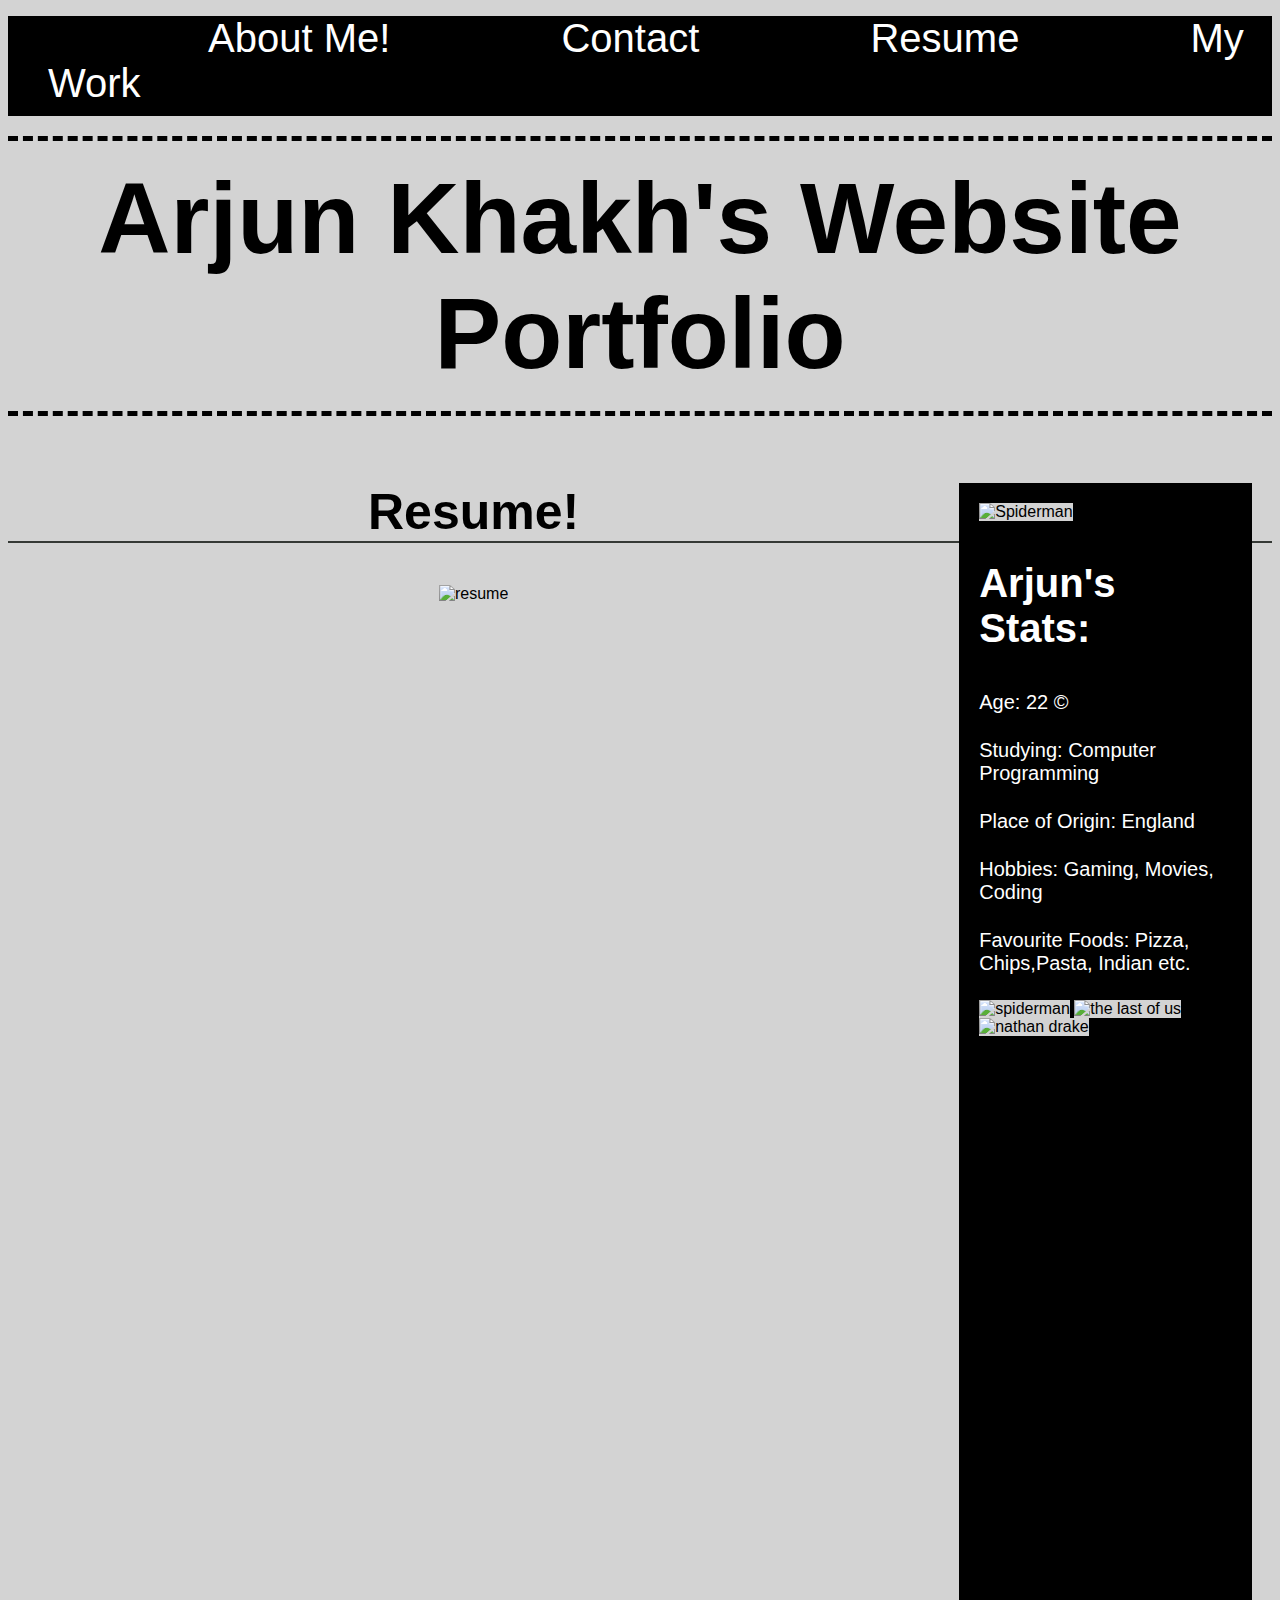
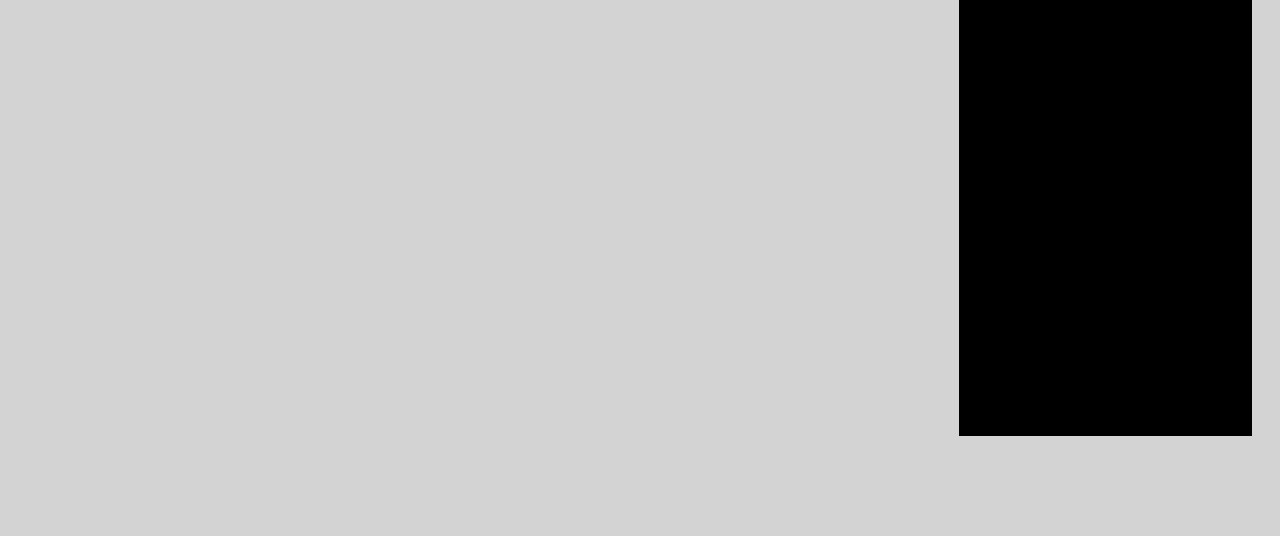
==== resume.html @ 49e456f1 "Putting In my HTML and CSS files with my layout including the nav bar, sidebar with avatar and detai" ====
<!DOCTYPE html>
<html lang="en">
<head>
    <meta charset="UTF-8">
    <meta http-equiv="X-UA-Compatible" content="IE=edge">
    <meta name="viewport" content="width=device-width, initial-scale=1.0">
    <title>Arjun Khakh's Portfolio</title>
    <link rel="stylesheet" href="./assets/style.css">
    <script src="./assets/javascript.js"></script>
</head>
<body>
    <nav>
        <ul>
            <li> <a href="./Arjun's Portfolio.html#about-me">About Me!</a> </li>
            <li> <a href="./Arjun's Portfolio.html#contact">Contact</a> </li>
            <li> <a href="./resume.html">Resume</a> </li>
            <li> <a href="./Arjun's Portfolio.html#work">My Work</a> </li>
        </ul>
    </nav>
    <h1>Arjun Khakh's Website Portfolio</h1>

    <section class="sidebars">
        <img src="https://avatarfiles.alphacoders.com/149/149117.jpg" alt="Spiderman" width="100%" height="100%">
        <h3>Arjun's Stats:</h3>
            <ol>
                <li>Age: 22 ©</li>
                <li>Studying: Computer Programming</li>
                <li>Place of Origin: England</li>
                <li>Hobbies: Gaming, Movies, Coding</li>
                <li>Favourite Foods: Pizza, Chips,Pasta, Indian etc.</li>
            </ol>
            <img src="https://64.media.tumblr.com/68374fed0e6571c2f07d5bae7919749c/377a7bb449879b37-37/s540x810/2e1bd8d0a1f186f5f63d45e0d690bd9c45fb57d7.gifv" alt="spiderman" width="100%" height="100%">
        <img src="https://64.media.tumblr.com/c1b081b5a29f13c5f06ed4c45a709bf9/27d160bae46655ea-c4/s540x810/3b67afaca8d2fc0c9690139285cccf8df951d6c7.gifv" alt="the last of us" width="100%" height="100%">
        <img src="https://64.media.tumblr.com/9fb7736469493a048648de245668efe8/892d423e9dfa5f2d-4a/s540x810/fc55b6ae10fddc4e6222fc55df3a10d5bfa9f44c.gifv" alt="nathan drake" width="100%" height="100%">
    </section>

    <h2>Resume!</h2>

    <center>
    <img src="https://resumegenius.com/wp-content/uploads/2019/07/Computer-Science-Resume-Example-Template.png" alt="resume">
    </center>
    </body>
---- assets/style.css ----
:root {
    --h1: black;
    --h2: #353935;
}

* {
    background-color: lightgrey;
    font-family: 'Franklin Gothic Medium', 'Arial Narrow', Arial, sans-serif;
}

nav ul {
    list-style: none;
    background-color: black;
    color: white;
    padding-bottom: 10px;
}

nav ul li {
    text-align: center;
    display: inline;
    font-size: 40px;
    margin-left: 160px;
    background-color: black;
}

nav ul a {
    color: white;
    background-color: black;
    list-style: none;
    text-decoration: none;
}

/* nav ul li:hover {
    color: red;
    border-bottom: solid 2px red;
} */

nav ul a:hover {
    color: red;
    border-bottom: solid 2px red;
}

h1 {
    font-size: 100px;
    text-align: center;
    border-bottom: dashed 5px var(--h1);
    padding-bottom: 20px;
    border-top: dashed 5px var(--h1);
    padding-top: 20px;
    margin-top: 20px;
}

h2 {
    font-size: 50px;
    text-align: center;
    border-bottom: solid 2px var(--h2);
}

body p {
    text-align: center;
}

#emailAddress {
    align-items: center;
}

#email {
   text-align: center;
}

.sidebars {
    margin-right: 20px;
    padding: 20px;
    clear: both;
    float: right;
    width: 20%;
    height: 100%;
    font-family: 'Gill Sans', 'Gill Sans MT', Calibri, 'Trebuchet MS', sans-serif;
    background-color: black;
    margin-bottom: 100px;
    padding-bottom: 1000px;
    margin-left: 20px;
}

.sidebars img {
    flex-wrap: wrap;
}

.sidebars p {
    display: flex;
    background-color: black;
    color: white;
}

.sidebars ol {
    background-color: black;
    color: white;
    list-style: none;
}

.sidebars ol li {
    background-color: black;
    color: white;
    margin-left: -40px;
    font-size: 20px;
    margin-bottom: 25px;
}

.sidebars h3 {
    display: flex;
    background-color: black;
    color: white;
    font-size: 40px;
}

#image {
    height: 300px;
    width: 75%;
    margin-bottom: 15px;
    background-image: url("https://theartsdevelopmentcompany.org.uk/wp-content/uploads/2019/02/Website-Building-Landscape-1280x640.jpg");
}

#image:hover{
    opacity: 0.7;
}
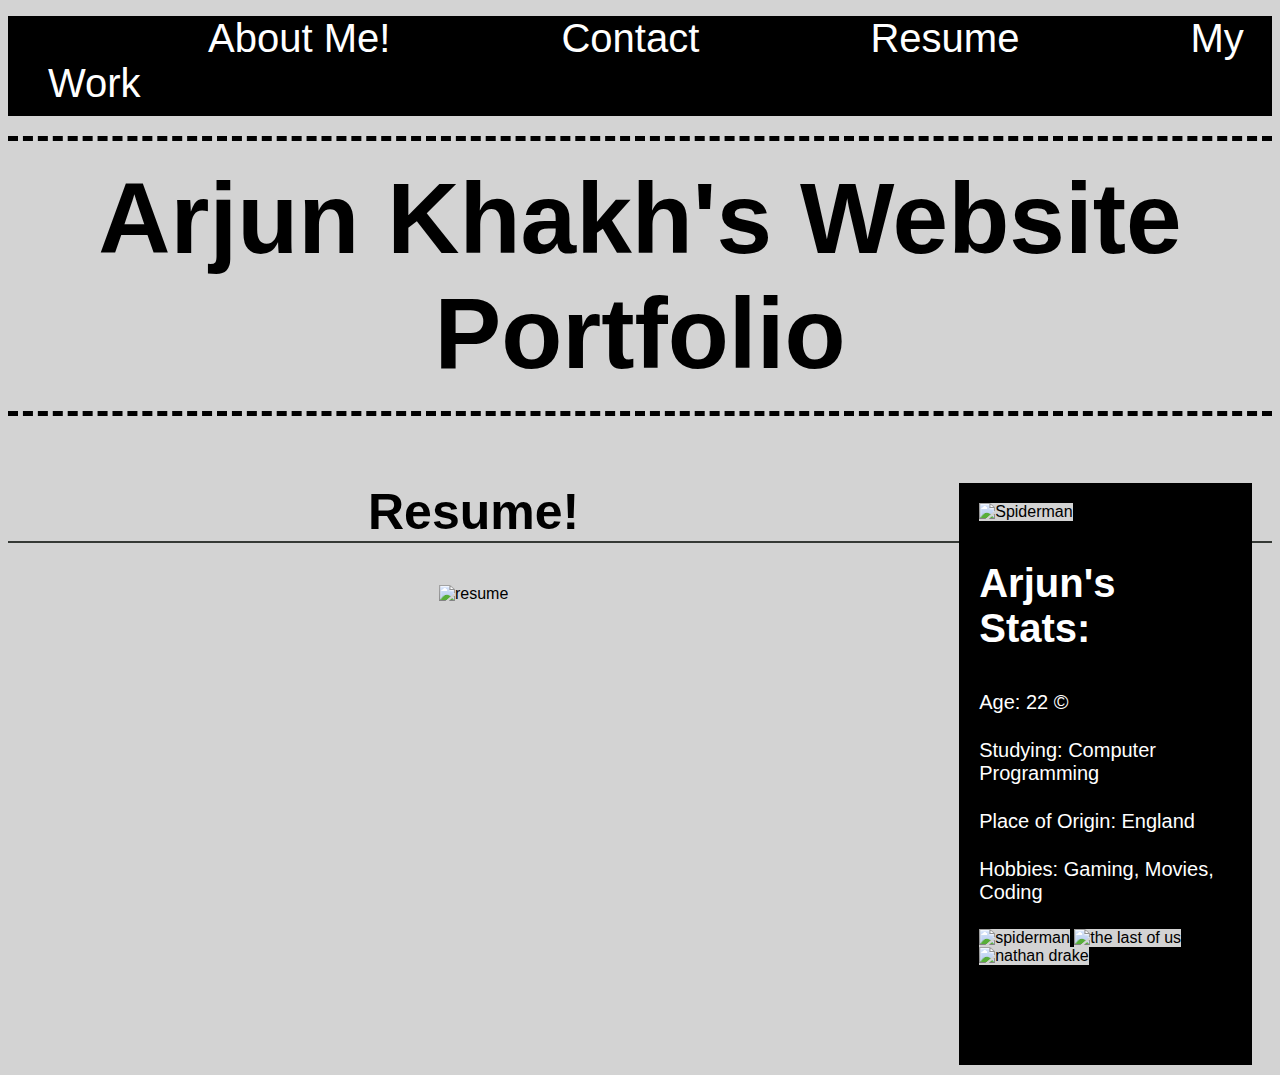
==== commit 4fc8d3dc: "adding to my HTML pages about information on myself + working with media screens" ====
--- a/resume.html
+++ b/resume.html
@@ -11,10 +11,10 @@
 <body>
     <nav>
         <ul>
-            <li> <a href="./Arjun's Portfolio.html#about-me">About Me!</a> </li>
-            <li> <a href="./Arjun's Portfolio.html#contact">Contact</a> </li>
+            <li> <a href="./index.html">About Me!</a> </li>
+            <li> <a href="./index.html">Contact</a> </li>
             <li> <a href="./resume.html">Resume</a> </li>
-            <li> <a href="./Arjun's Portfolio.html#work">My Work</a> </li>
+            <li> <a href="./index.html">My Work</a> </li>
         </ul>
     </nav>
     <h1>Arjun Khakh's Website Portfolio</h1>
@@ -27,7 +27,6 @@
                 <li>Studying: Computer Programming</li>
                 <li>Place of Origin: England</li>
                 <li>Hobbies: Gaming, Movies, Coding</li>
-                <li>Favourite Foods: Pizza, Chips,Pasta, Indian etc.</li>
             </ol>
             <img src="https://64.media.tumblr.com/68374fed0e6571c2f07d5bae7919749c/377a7bb449879b37-37/s540x810/2e1bd8d0a1f186f5f63d45e0d690bd9c45fb57d7.gifv" alt="spiderman" width="100%" height="100%">
         <img src="https://64.media.tumblr.com/c1b081b5a29f13c5f06ed4c45a709bf9/27d160bae46655ea-c4/s540x810/3b67afaca8d2fc0c9690139285cccf8df951d6c7.gifv" alt="the last of us" width="100%" height="100%">
@@ -37,6 +36,8 @@
     <h2>Resume!</h2>
 
     <center>
+        <section class="resume">
     <img src="https://resumegenius.com/wp-content/uploads/2019/07/Computer-Science-Resume-Example-Template.png" alt="resume">
     </center>
+        </section>
     </body>--- a/assets/style.css
+++ b/assets/style.css
@@ -77,8 +77,8 @@
     height: 100%;
     font-family: 'Gill Sans', 'Gill Sans MT', Calibri, 'Trebuchet MS', sans-serif;
     background-color: black;
-    margin-bottom: 100px;
-    padding-bottom: 1000px;
+    margin-bottom: 10px;
+    padding-bottom: 100px;
     margin-left: 20px;
 }
 
@@ -122,4 +122,27 @@
 
 #image:hover{
     opacity: 0.7;
+}
+
+.resume {
+    size: 50%;
+}
+
+@media screen  and (max-width:1200px) {
+    .nav ul a {
+        float: none;
+        width: 100%;
+        text-align: center;
+    }
+}
+
+@media screen and (max-width: 800px) {
+
+    .sidebars {
+    display: block;
+    width: 80%;
+    height: 10%;
+    margin-left: 3%;
+    margin-right: 3%;
+    }
 }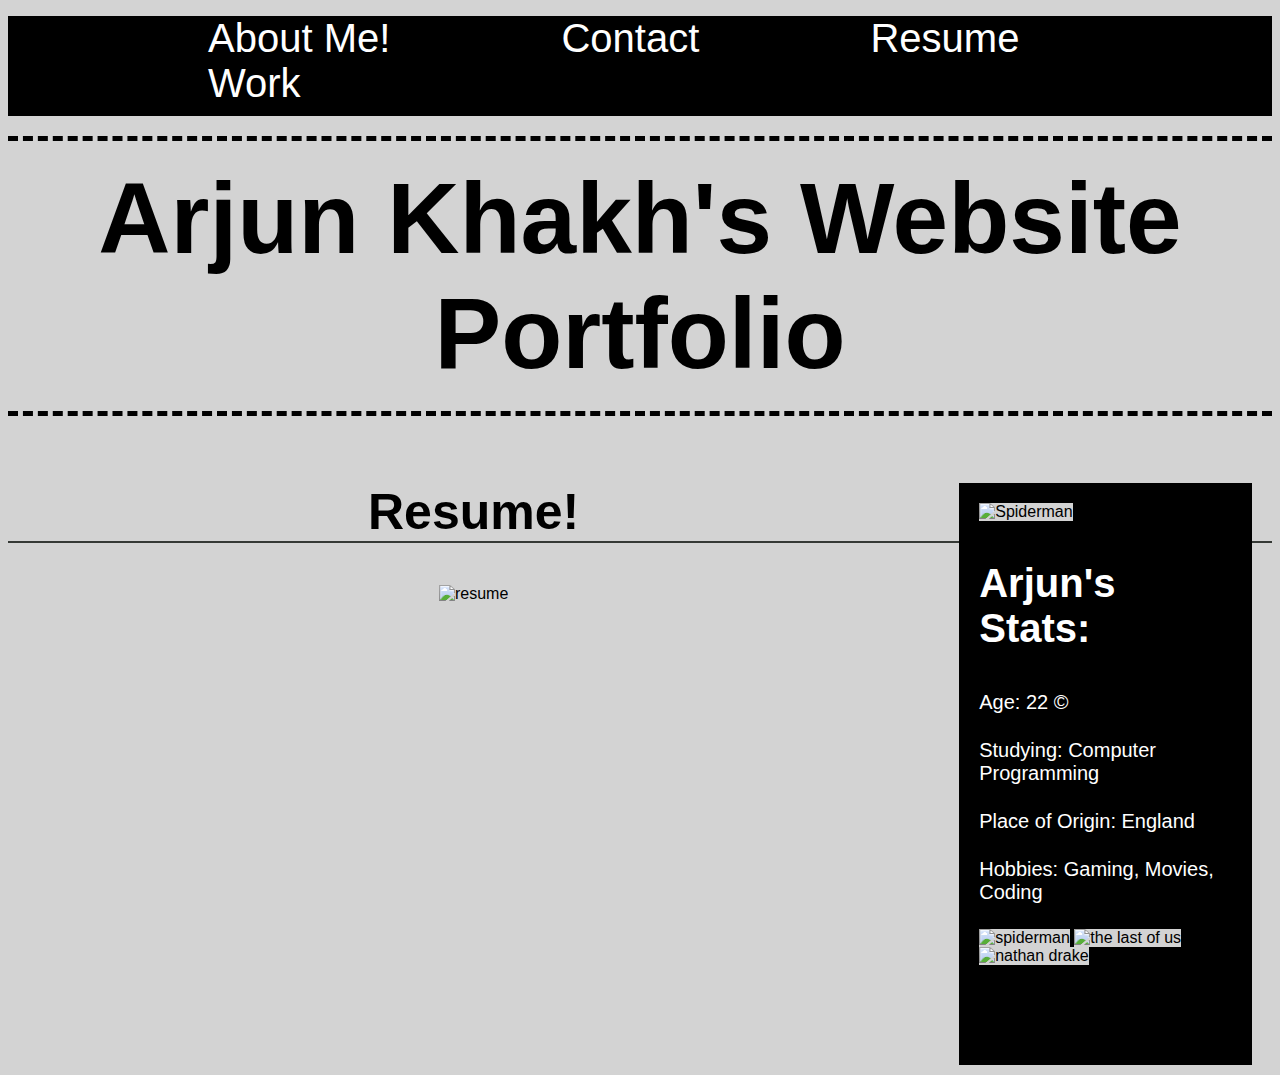
==== commit bcc58fc6: "adding a link to my image" ====
--- a/resume.html
+++ b/resume.html
@@ -14,7 +14,7 @@
             <li> <a href="./index.html">About Me!</a> </li>
             <li> <a href="./index.html">Contact</a> </li>
             <li> <a href="./resume.html">Resume</a> </li>
-            <li> <a href="./index.html">My Work</a> </li>
+            <li> <a href="./index.html">Work</a> </li>
         </ul>
     </nav>
     <h1>Arjun Khakh's Website Portfolio</h1>
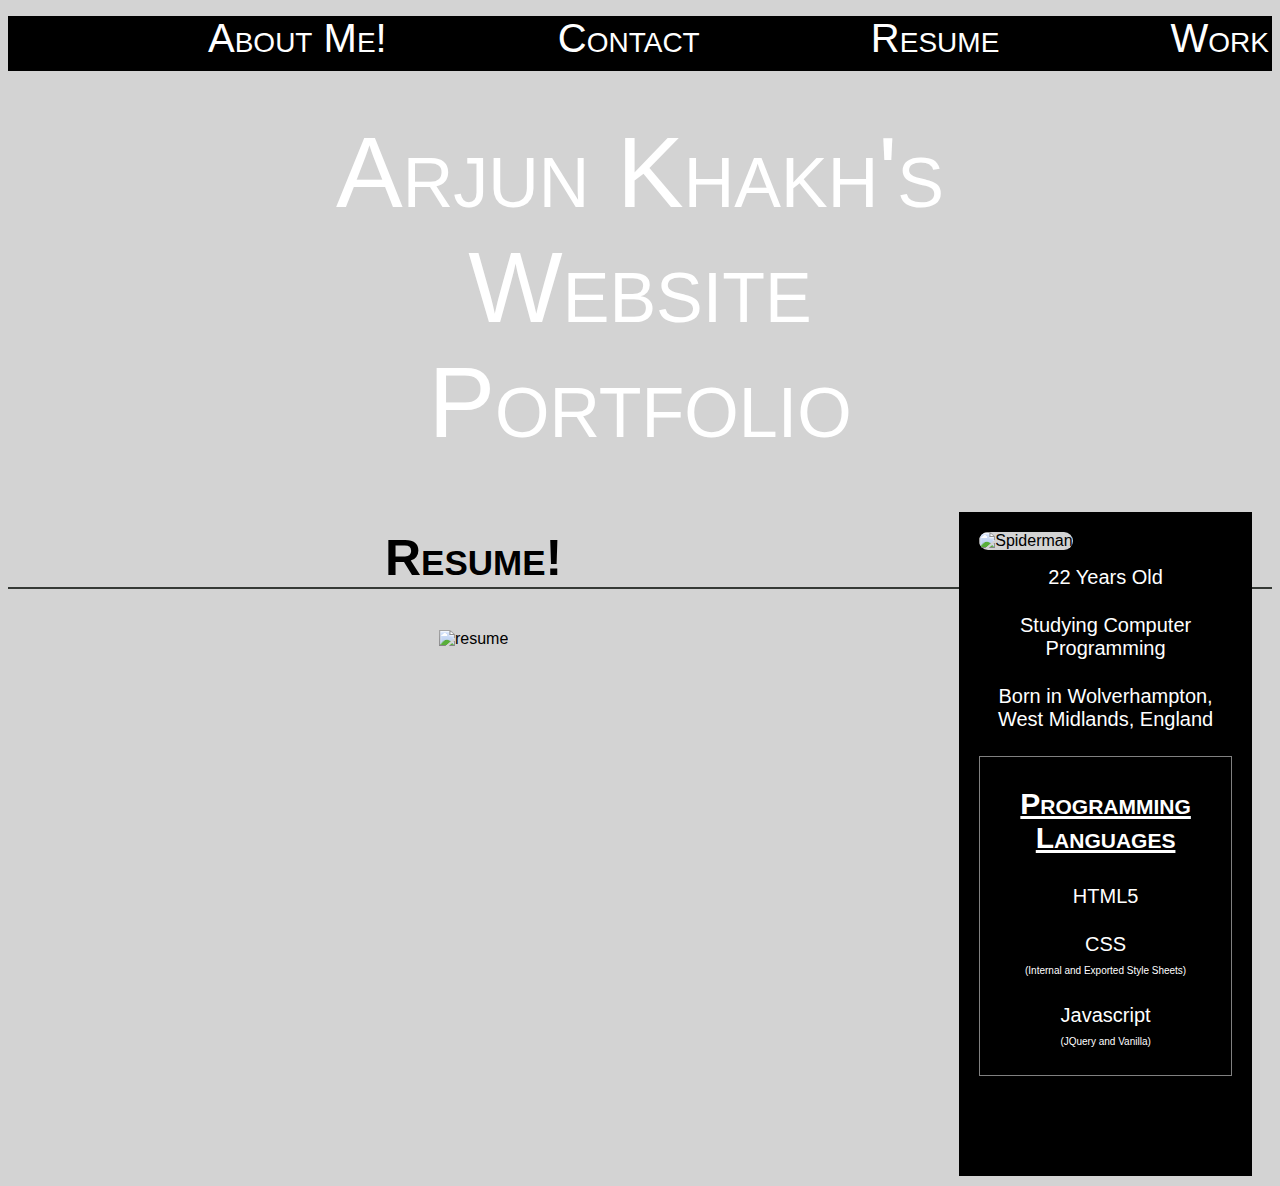
==== commit 8480bac8: "adding images and fixing the website design of the portfolio" ====
--- a/resume.html
+++ b/resume.html
@@ -9,6 +9,7 @@
     <script src="./assets/javascript.js"></script>
 </head>
 <body>
+    <!-- My NavBar which is displayed at the top and can click on the text to go to a certain section of the webpage -->
     <nav>
         <ul>
             <li> <a href="./index.html">About Me!</a> </li>
@@ -17,27 +18,36 @@
             <li> <a href="./index.html">Work</a> </li>
         </ul>
     </nav>
-    <h1>Arjun Khakh's Website Portfolio</h1>
+    <section class="imgContainer">
+        <div id="firstImage"></div>
+        <div id="centered">Arjun Khakh's Website Portfolio</div>
+        </section>
 
+    <!-- My sidebar which includes an avatar and statistics about myself and gifs at the bottom -->
     <section class="sidebars">
-        <img src="https://avatarfiles.alphacoders.com/149/149117.jpg" alt="Spiderman" width="100%" height="100%">
-        <h3>Arjun's Stats:</h3>
+        <img id="avatar" src="https://avatarfiles.alphacoders.com/149/149117.jpg" alt="Spiderman" width="100%" height="100%">
+    
             <ol>
-                <li>Age: 22 ©</li>
-                <li>Studying: Computer Programming</li>
-                <li>Place of Origin: England</li>
-                <li>Hobbies: Gaming, Movies, Coding</li>
+                <li id="center">22 Years Old</li>
+                <li id="center">Studying Computer Programming</li>
+                <li id="center">Born in Wolverhampton, West Midlands, England</li>
             </ol>
-            <img src="https://64.media.tumblr.com/68374fed0e6571c2f07d5bae7919749c/377a7bb449879b37-37/s540x810/2e1bd8d0a1f186f5f63d45e0d690bd9c45fb57d7.gifv" alt="spiderman" width="100%" height="100%">
-        <img src="https://64.media.tumblr.com/c1b081b5a29f13c5f06ed4c45a709bf9/27d160bae46655ea-c4/s540x810/3b67afaca8d2fc0c9690139285cccf8df951d6c7.gifv" alt="the last of us" width="100%" height="100%">
-        <img src="https://64.media.tumblr.com/9fb7736469493a048648de245668efe8/892d423e9dfa5f2d-4a/s540x810/fc55b6ae10fddc4e6222fc55df3a10d5bfa9f44c.gifv" alt="nathan drake" width="100%" height="100%">
-    </section>
+        <section class="container1">
+        <h3 id="center">Programming Languages</h3>
+        <ol>
+            <li id="center">HTML5</li>
+            <li id="center">CSS <br><span id="brackets">(Internal and Exported Style Sheets)</span></li>
+            <li id="center">Javascript <br><span id="brackets">(JQuery and Vanilla)</span></li>
+        </ol>
+        </section>
+         </section>
 
+    <!-- My Resume section when clicked on the nav bar, it will go onto this page which includes an image of a resume below -->
     <h2>Resume!</h2>
 
     <center>
         <section class="resume">
-    <img src="https://resumegenius.com/wp-content/uploads/2019/07/Computer-Science-Resume-Example-Template.png" alt="resume">
+    <img src="https://resumegenius.com/wp-content/uploads/2019/07/Computer-Science-Resume-Example-Template.png" alt="resume" id="resumeid">
     </center>
         </section>
     </body>--- a/assets/style.css
+++ b/assets/style.css
@@ -1,13 +1,18 @@
+/* My Variables defined at the top for my headers */
 :root {
     --h1: black;
     --h2: #353935;
 }
 
+/* Universal Tags for designing the whole page  */
+
 * {
     background-color: lightgrey;
     font-family: 'Franklin Gothic Medium', 'Arial Narrow', Arial, sans-serif;
 }
 
+/* Nav Bar tags */
+
 nav ul {
     list-style: none;
     background-color: black;
@@ -28,18 +33,15 @@
     background-color: black;
     list-style: none;
     text-decoration: none;
-}
-
-/* nav ul li:hover {
-    color: red;
-    border-bottom: solid 2px red;
-} */
+    font-variant-caps: small-caps;
+}
 
 nav ul a:hover {
     color: red;
     border-bottom: solid 2px red;
 }
 
+/* Header and Body Tags */
 h1 {
     font-size: 100px;
     text-align: center;
@@ -54,11 +56,14 @@
     font-size: 50px;
     text-align: center;
     border-bottom: solid 2px var(--h2);
+    font-variant-caps: small-caps;
 }
 
 body p {
     text-align: center;
 }
+
+/* Id's for Contact Me Section */
 
 #emailAddress {
     align-items: center;
@@ -67,6 +72,8 @@
 #email {
    text-align: center;
 }
+
+/* Sidebar Classes used for the design of the sidebar */
 
 .sidebars {
     margin-right: 20px;
@@ -111,25 +118,89 @@
     background-color: black;
     color: white;
     font-size: 40px;
-}
-
+    text-decoration: underline;
+    font-variant-caps: small-caps;
+}
+
+.sidebars .container1 h3 {
+    display: flex;
+    background-color: black;
+    color: white;
+    font-size: 30px;
+    text-decoration: underline;
+    font-variant-caps: small-caps;
+}
+
+.container1 {
+    border: 1px solid grey;
+    background-color: black;
+    
+}
+
+/* Image Ids for the image under the Work section */
 #image {
     height: 300px;
-    width: 75%;
+    width: 100%;
     margin-bottom: 15px;
-    background-image: url("https://theartsdevelopmentcompany.org.uk/wp-content/uploads/2019/02/Website-Building-Landscape-1280x640.jpg");
+    background-image: url("./images/Market-Watch.png");
 }
 
 #image:hover{
     opacity: 0.7;
 }
 
-.resume {
-    size: 50%;
-}
+/* Resume Class for the image displayed on the resume page */
+img#resumeid {
+    width: 70%;
+    height: 70%;
+}
+
+#avatar {
+    border-radius: 150px;
+}
+
+#center {
+    text-align: center;
+    align-items: center;
+    justify-content: center;
+}
+
+#brackets {
+    font-size: 10px;
+    background-color: black;
+}
+
+#firstImage {
+    background-size: contain;
+    height: 400px;
+    width: 100%;
+    margin-bottom: 25px;
+    background-image: url("https://miro.medium.com/max/960/1*PaZT9QBa-Dt9K9FE9-CkbA.jpeg");
+    background-size: cover;
+    background-position: center;
+}
+
+.imgContainer {
+    position: relative;
+    text-align: center;
+    color: white;
+  }
+
+#centered {
+    position: absolute;
+    top: 50%;
+    left: 50%;
+    transform: translate(-50%, -50%);
+    background-color: transparent;
+    font-size: 100px;
+    text-align: center;
+    font-variant-caps: small-caps;
+  }
+
+/* Media Screen Queries to adapt to the page */
 
 @media screen  and (max-width:1200px) {
-    .nav ul a {
+    .nav ul li {
         float: none;
         width: 100%;
         text-align: center;
@@ -142,7 +213,12 @@
     display: block;
     width: 80%;
     height: 10%;
-    margin-left: 3%;
+    margin-left: 1%;
     margin-right: 3%;
     }
+
+    img#resumeid {
+        width: 85%;
+        height: 80%;
+    }
 }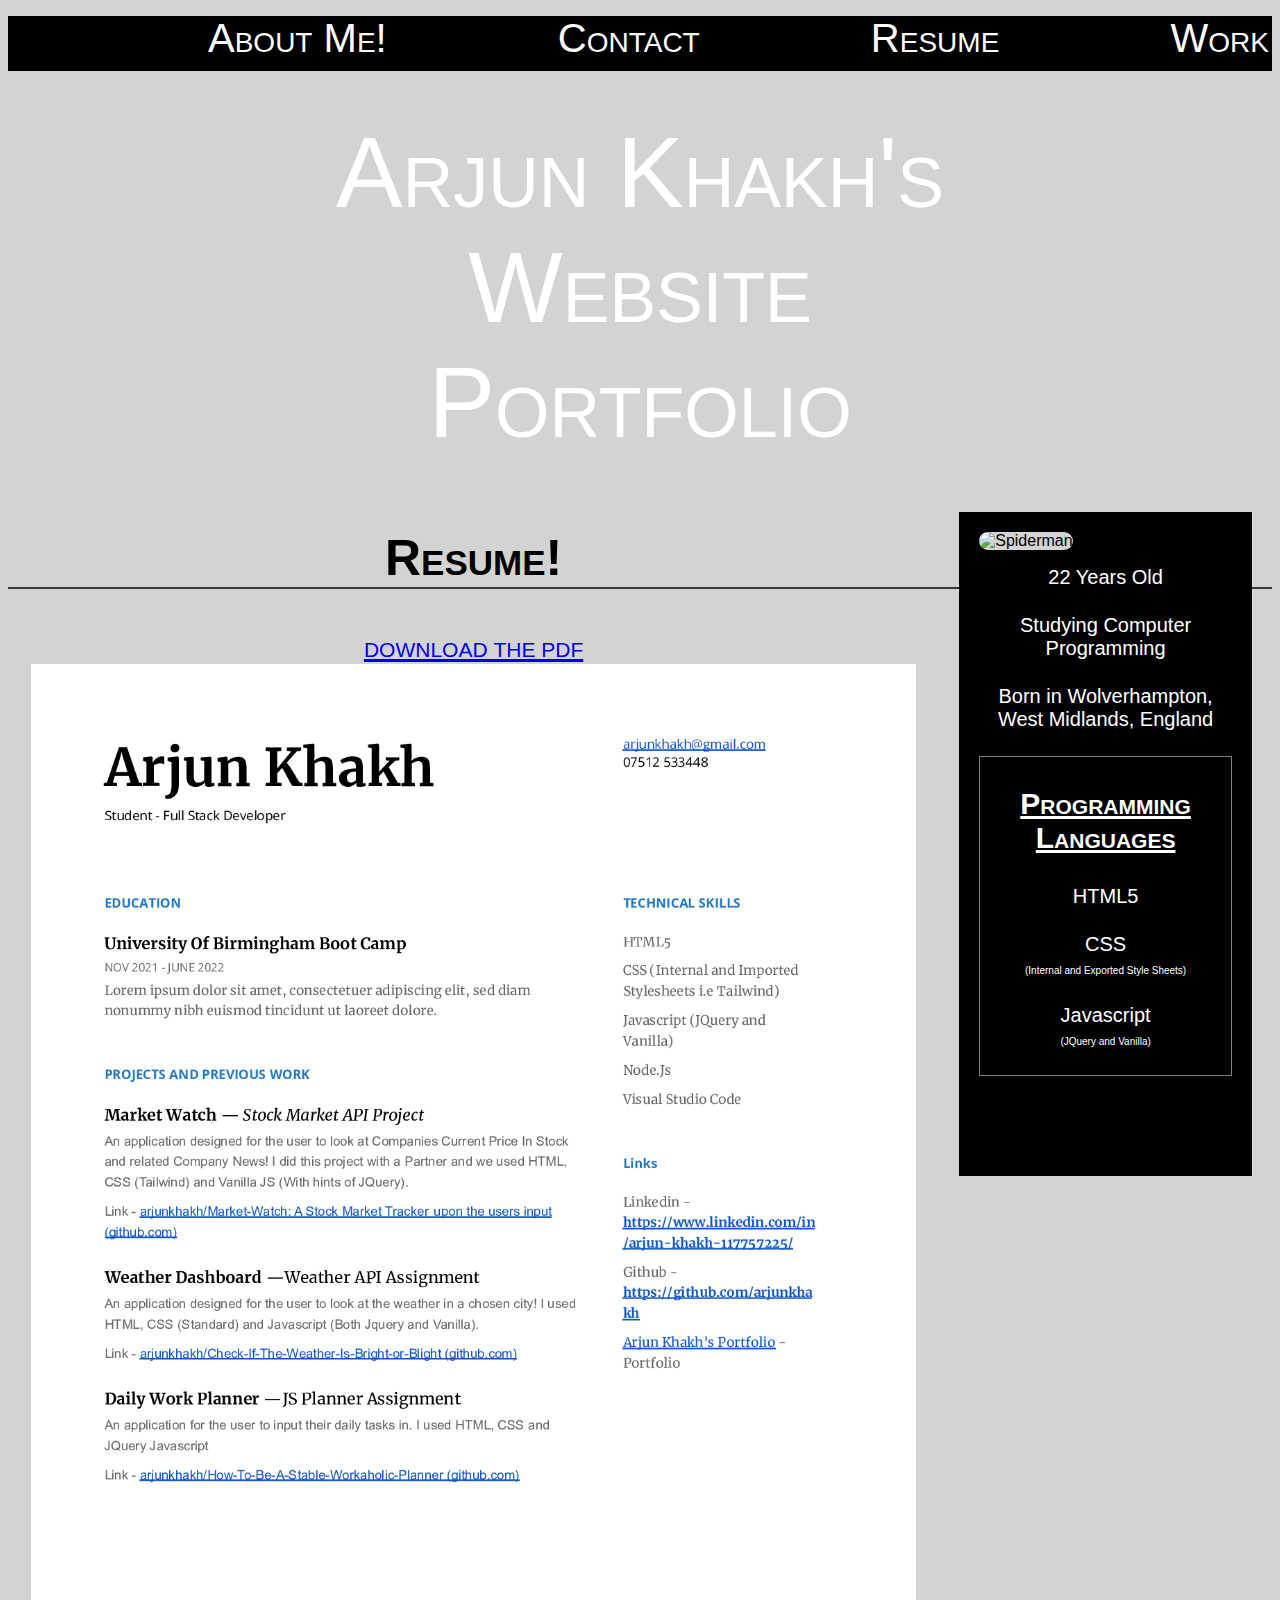
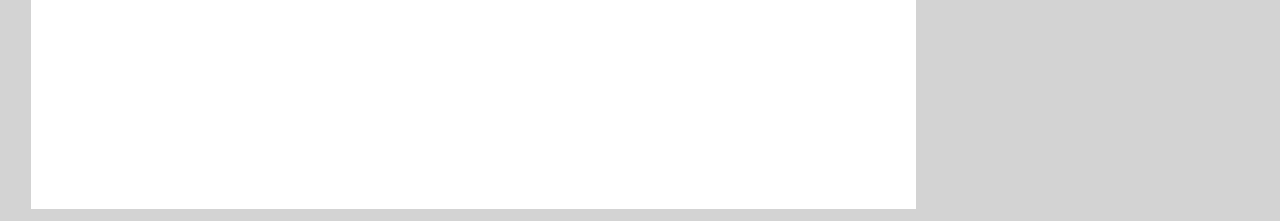
==== commit fb6f168d: "providing a resume on the website and making it downloadable" ====
--- a/resume.html
+++ b/resume.html
@@ -46,8 +46,10 @@
     <h2>Resume!</h2>
 
     <center>
+        <a href="./assets/images/Resume.pdf" download="resumeArj" id="resumeText">Download the pdf</a>
         <section class="resume">
-    <img src="https://resumegenius.com/wp-content/uploads/2019/07/Computer-Science-Resume-Example-Template.png" alt="resume" id="resumeid">
+    <img src="./assets/images/Resume_0.png" alt="resume" id="resumeid">
+    
     </center>
         </section>
     </body>--- a/assets/style.css
+++ b/assets/style.css
@@ -139,20 +139,40 @@
 
 /* Image Ids for the image under the Work section */
 #image {
-    height: 300px;
-    width: 100%;
+    height: 500px;
+    width: 98%;
     margin-bottom: 15px;
     background-image: url("./images/Market-Watch.png");
+    margin-top: 5px;
+    border: 5px solid black;
 }
 
 #image:hover{
-    opacity: 0.7;
+    opacity: 0.8;
+}
+
+#image2 {
+    height: 500px;
+    width: 98%;
+    margin-bottom: 15px;
+    background-image: url("./images/Weather\ Dashboard.png");
+    margin-top: 5px;
+    border: 5px solid black;
+}
+
+#image2:hover{
+    opacity: 0.8;
 }
 
 /* Resume Class for the image displayed on the resume page */
 img#resumeid {
     width: 70%;
     height: 70%;
+}
+
+#resumeText {
+    font-size: 30px;
+    font-variant-caps: all-petite-caps;
 }
 
 #avatar {
@@ -186,6 +206,12 @@
     color: white;
   }
 
+  .imgContainer1 {
+    position: relative;
+    text-align: center;
+    color: black;
+  }
+
 #centered {
     position: absolute;
     top: 50%;
@@ -197,17 +223,46 @@
     font-variant-caps: small-caps;
   }
 
+  #centered1 {
+    position: absolute;
+    top: 10.5%;
+    left: 50%;
+    transform: translate(-50%, -50%);
+    background-color: transparent;
+    font-size: 100px;
+    text-align: center;
+    font-variant-caps: small-caps;
+    color: white;
+    background-color: black;
+    padding: 2px;
+  }
+
 /* Media Screen Queries to adapt to the page */
 
 @media screen  and (max-width:1200px) {
-    .nav ul li {
+    nav ul li {
         float: none;
-        width: 100%;
+        width: 60%;
         text-align: center;
     }
-}
-
-@media screen and (max-width: 800px) {
+
+    nav ul li a {
+        font-size: 35px;
+    }
+
+    #centered {
+        position: absolute;
+        top: 50%;
+        left: 50%;
+        transform: translate(-50%, -50%);
+        background-color: transparent;
+        font-size: 80px;
+        text-align: center;
+        font-variant-caps: small-caps;
+      }
+}
+
+@media screen and (max-width: 768px) {
 
     .sidebars {
     display: block;
@@ -221,4 +276,19 @@
         width: 85%;
         height: 80%;
     }
+
+    #centered {
+        position: absolute;
+        top: 50%;
+        left: 50%;
+        transform: translate(-50%, -50%);
+        background-color: transparent;
+        font-size: 50px;
+        text-align: center;
+        font-variant-caps: small-caps;
+      }
+
+      nav ul li a {
+        font-size: 28px;
+    }
 }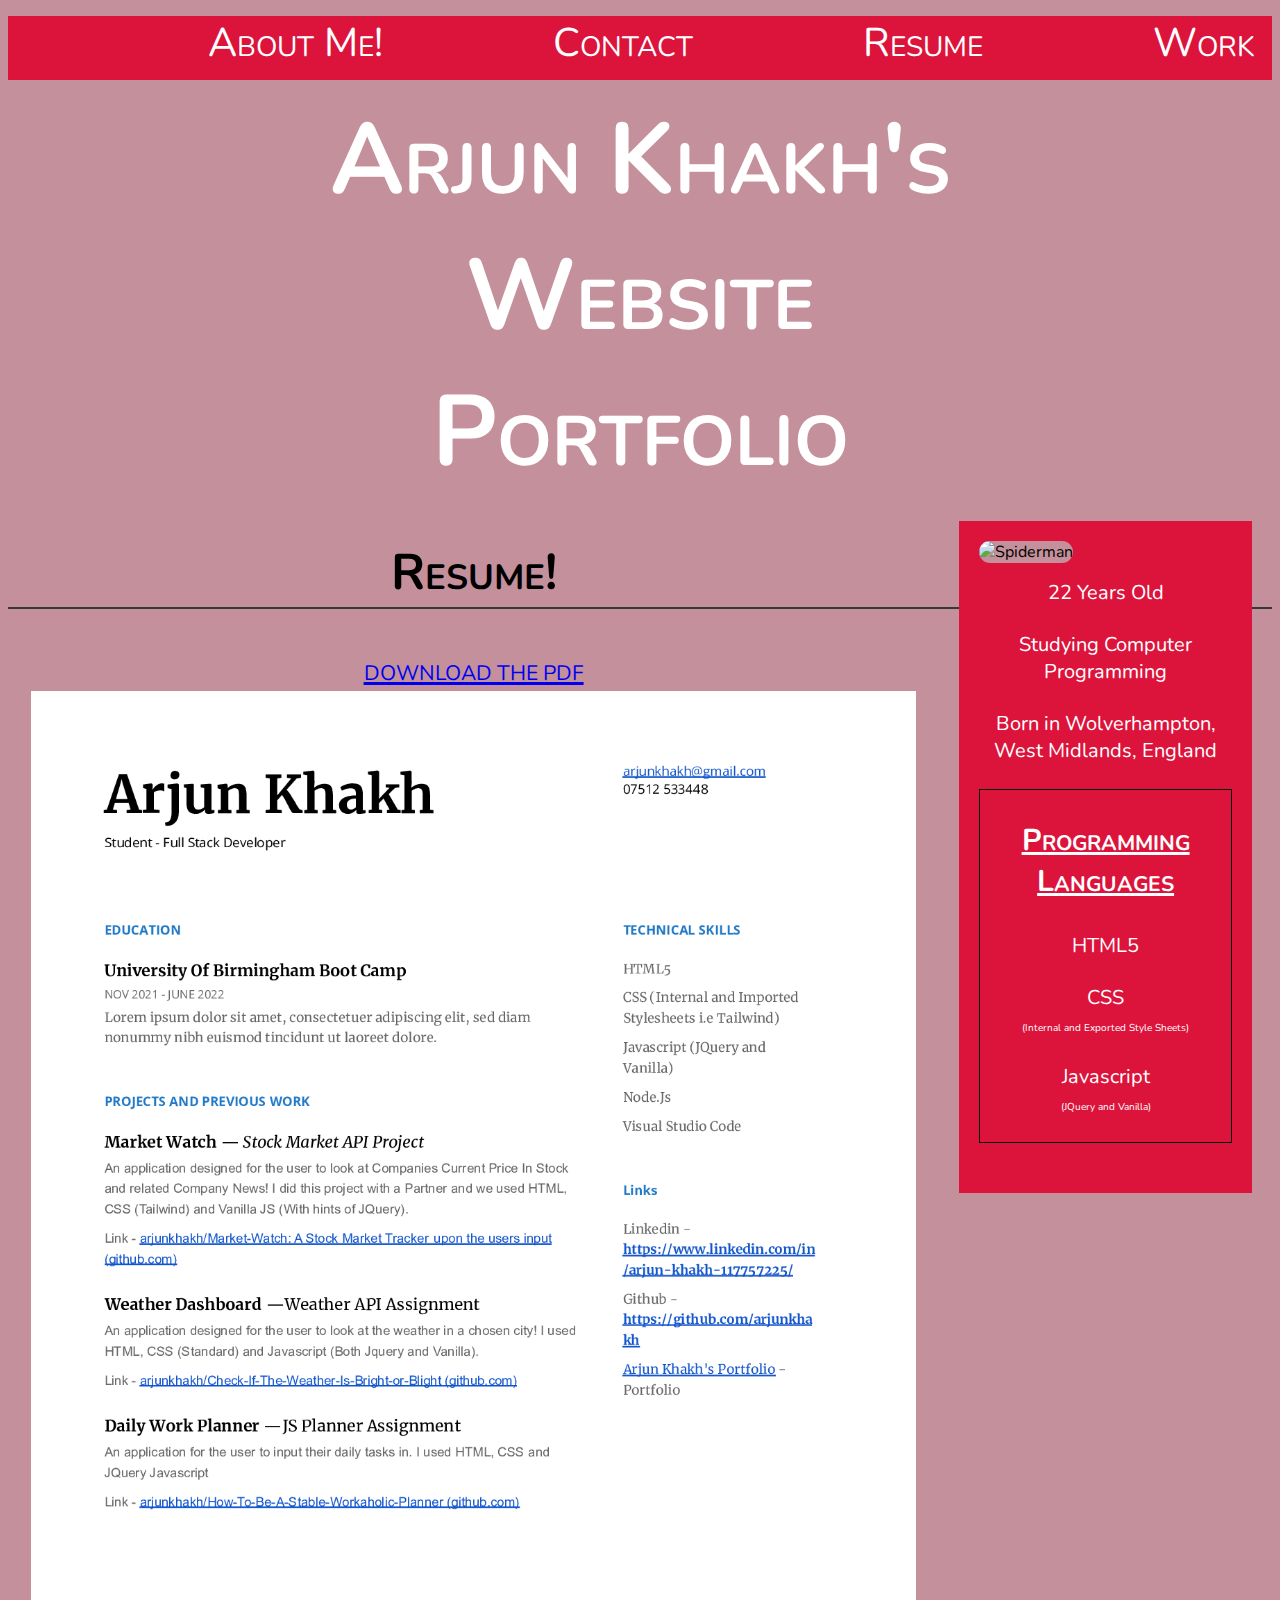
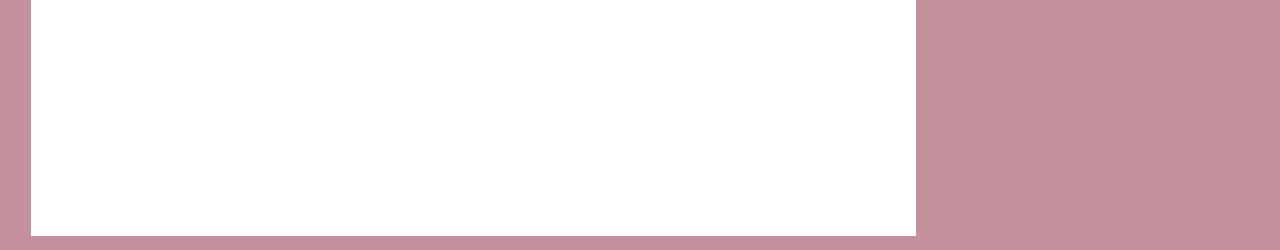
==== commit 21d2513c: "styling my portfolio to make it look more friendly to the user" ====
--- a/resume.html
+++ b/resume.html
@@ -7,6 +7,7 @@
     <title>Arjun Khakh's Portfolio</title>
     <link rel="stylesheet" href="./assets/style.css">
     <script src="./assets/javascript.js"></script>
+    <link rel="stylesheet" type="text/css" href="http://fonts.googleapis.com/css?family=Nunito">
 </head>
 <body>
     <!-- My NavBar which is displayed at the top and can click on the text to go to a certain section of the webpage -->
--- a/assets/style.css
+++ b/assets/style.css
@@ -1,21 +1,22 @@
 /* My Variables defined at the top for my headers */
 :root {
-    --h1: black;
+    --h1: #DC143C	;
     --h2: #353935;
 }
 
 /* Universal Tags for designing the whole page  */
 
 * {
-    background-color: lightgrey;
-    font-family: 'Franklin Gothic Medium', 'Arial Narrow', Arial, sans-serif;
+    background-color: #c3909b;
+    /* font-family: 'Franklin Gothic Medium', 'Arial Narrow', Arial, sans-serif; */
+    font-family: 'Nunito';
 }
 
 /* Nav Bar tags */
 
 nav ul {
     list-style: none;
-    background-color: black;
+    background-color: var(--h1);
     color: white;
     padding-bottom: 10px;
 }
@@ -25,20 +26,20 @@
     display: inline;
     font-size: 40px;
     margin-left: 160px;
-    background-color: black;
+    background-color: var(--h1);
 }
 
 nav ul a {
     color: white;
-    background-color: black;
+    background-color: var(--h1);
     list-style: none;
     text-decoration: none;
     font-variant-caps: small-caps;
 }
 
 nav ul a:hover {
-    color: red;
-    border-bottom: solid 2px red;
+    color: black;
+    border-bottom: solid 2px black;
 }
 
 /* Header and Body Tags */
@@ -83,9 +84,9 @@
     width: 20%;
     height: 100%;
     font-family: 'Gill Sans', 'Gill Sans MT', Calibri, 'Trebuchet MS', sans-serif;
-    background-color: black;
+    background-color: var(--h1);
     margin-bottom: 10px;
-    padding-bottom: 100px;
+    padding-bottom: 50px;
     margin-left: 20px;
 }
 
@@ -95,18 +96,18 @@
 
 .sidebars p {
     display: flex;
-    background-color: black;
+    background-color: var(--h1);
     color: white;
 }
 
 .sidebars ol {
-    background-color: black;
+    background-color: var(--h1);
     color: white;
     list-style: none;
 }
 
 .sidebars ol li {
-    background-color: black;
+    background-color: var(--h1);
     color: white;
     margin-left: -40px;
     font-size: 20px;
@@ -115,7 +116,7 @@
 
 .sidebars h3 {
     display: flex;
-    background-color: black;
+    background-color: var(--h1);
     color: white;
     font-size: 40px;
     text-decoration: underline;
@@ -124,7 +125,7 @@
 
 .sidebars .container1 h3 {
     display: flex;
-    background-color: black;
+    background-color: var(--h1);
     color: white;
     font-size: 30px;
     text-decoration: underline;
@@ -132,8 +133,8 @@
 }
 
 .container1 {
-    border: 1px solid grey;
-    background-color: black;
+    border: 1px solid black;
+    background-color: var(--h1);
     
 }
 
@@ -145,10 +146,16 @@
     background-image: url("./images/Market-Watch.png");
     margin-top: 5px;
     border: 5px solid black;
+    background-size: contain;
 }
 
 #image:hover{
     opacity: 0.8;
+    border: 5px solid var(--h1);
+    background-image: url("./images/Market-Watch\ Gif.gif");
+    background-size: cover;
+    height: 500px;
+    width: 98%;
 }
 
 #image2 {
@@ -162,6 +169,7 @@
 
 #image2:hover{
     opacity: 0.8;
+    border: 5px solid var(--h1)
 }
 
 /* Resume Class for the image displayed on the resume page */
@@ -179,6 +187,11 @@
     border-radius: 150px;
 }
 
+#avatar:hover{
+    background: pink;
+    opacity: 0.3;
+}
+
 #center {
     text-align: center;
     align-items: center;
@@ -187,7 +200,7 @@
 
 #brackets {
     font-size: 10px;
-    background-color: black;
+    background-color: var(--h1);
 }
 
 #firstImage {
@@ -212,6 +225,12 @@
     color: black;
   }
 
+  .imgContainer2 {
+    position: relative;
+    text-align: center;
+    color: black;
+  }
+
 #centered {
     position: absolute;
     top: 50%;
@@ -221,6 +240,7 @@
     font-size: 100px;
     text-align: center;
     font-variant-caps: small-caps;
+    font-weight: bolder;
   }
 
   #centered1 {
@@ -233,8 +253,16 @@
     text-align: center;
     font-variant-caps: small-caps;
     color: white;
-    background-color: black;
+    background-color: var(--h1);
     padding: 2px;
+  }
+
+  footer {
+      text-align: center;
+      padding: 2%;
+      background-color: var(--h1);
+      margin-top: 3%;
+      font-size: 30px;
   }
 
 /* Media Screen Queries to adapt to the page */
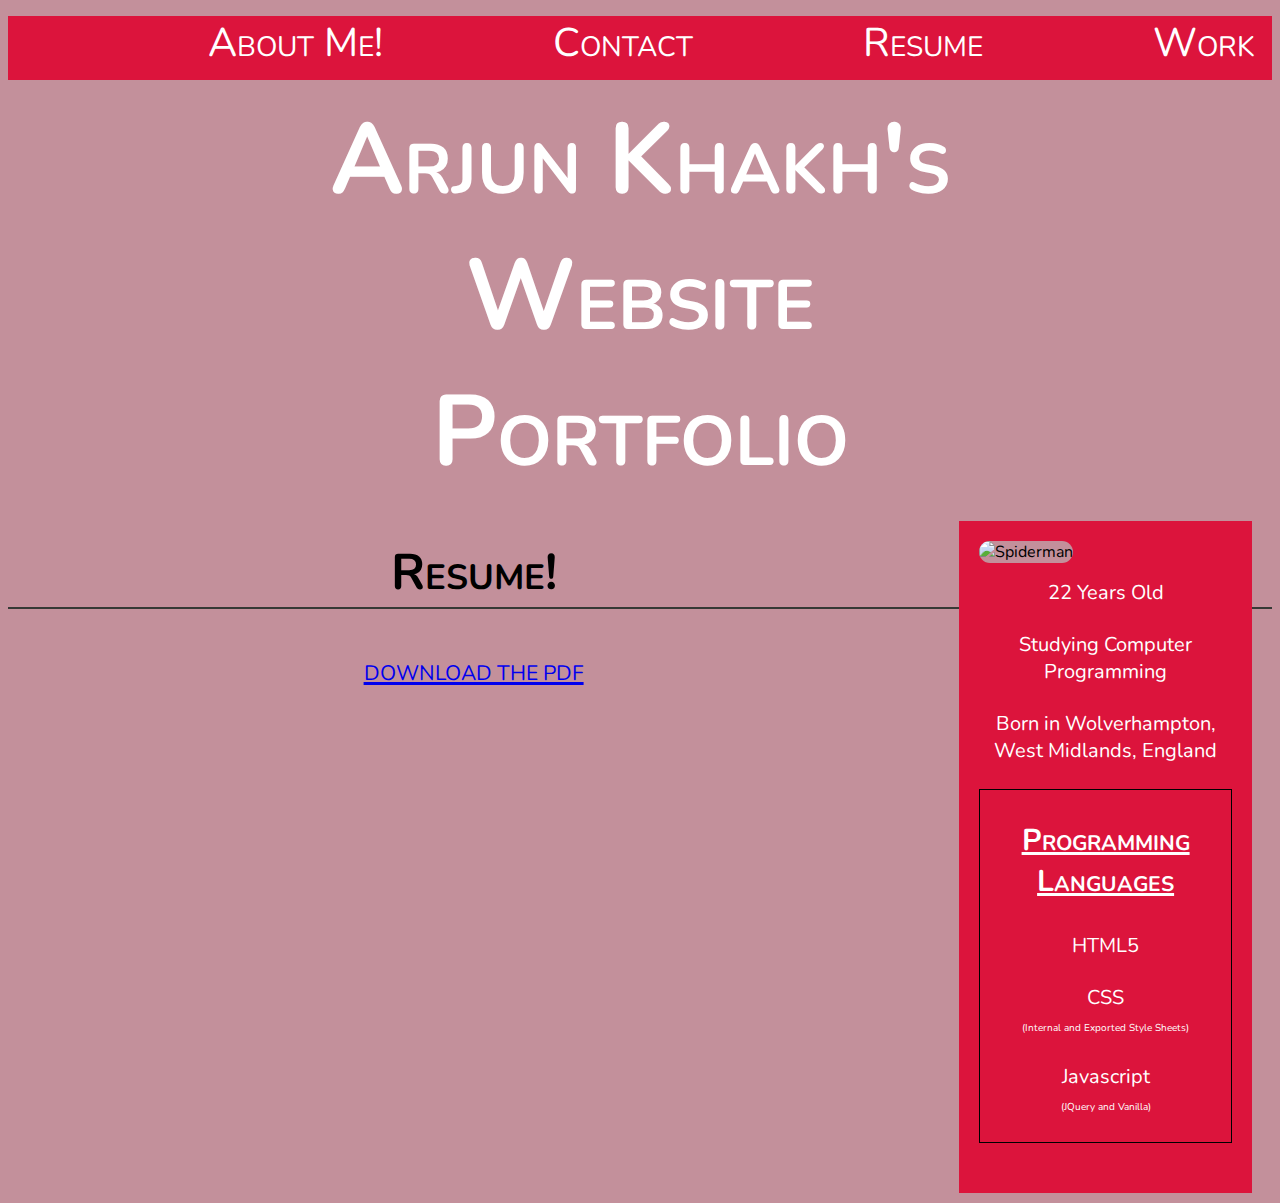
==== commit 50e495f3: "changing my cv" ====
--- a/resume.html
+++ b/resume.html
@@ -47,9 +47,9 @@
     <h2>Resume!</h2>
 
     <center>
-        <a href="./assets/images/Resume.pdf" download="resumeArj" id="resumeText">Download the pdf</a>
+        <a href="./assets/images/Arjun Khakh Payslip Frasers - 30th July 2024.pdf" download="resumeArj" id="resumeText">Download the pdf</a>
         <section class="resume">
-    <img src="./assets/images/Resume_0.png" alt="resume" id="resumeid">
+    <!-- <img src="./assets/images/Resume_0.png" alt="resume" id="resumeid"> -->
     
     </center>
         </section>
--- a/assets/style.css
+++ b/assets/style.css
@@ -62,6 +62,10 @@
 
 body p {
     text-align: center;
+}
+
+#aboutText {
+    font-size: 28px;
 }
 
 /* Id's for Contact Me Section */
@@ -141,33 +145,82 @@
 /* Image Ids for the image under the Work section */
 #image {
     height: 500px;
-    width: 98%;
+    width: 85%;
     margin-bottom: 15px;
     background-image: url("./images/Market-Watch.png");
     margin-top: 5px;
     border: 5px solid black;
     background-size: contain;
+    margin-left: 8%;
 }
 
 #image:hover{
-    opacity: 0.8;
+    /* opacity: 0.8;
     border: 5px solid var(--h1);
-    background-image: url("./images/Market-Watch\ Gif.gif");
+    background-image: url("./images/Market-Watch.png");
     background-size: cover;
     height: 500px;
-    width: 98%;
+    width: 98%; */
+    opacity: 0.8;
+    border: 5px solid var(--h1)
 }
 
 #image2 {
     height: 500px;
-    width: 98%;
+    width: 85%;
     margin-bottom: 15px;
     background-image: url("./images/Weather\ Dashboard.png");
     margin-top: 5px;
     border: 5px solid black;
+    margin-left: 8%;
+}
+
+#image3 {
+    height: 500px;
+    width: 85%;
+    margin-bottom: 15px;
+    background-image: url("./images/ReadMe\ Generator.png");
+    margin-top: 5px;
+    border: 5px solid black;
+    margin-left: 8%;
+}
+
+#image4 {
+    height: 500px;
+    width: 85%;
+    margin-bottom: 15px;
+    background-image: url("./images/E-Commerce.png");
+    margin-top: 5px;
+    border: 5px solid black;
+    margin-left: 8%;
+}
+
+#image5 {
+    height: 500px;
+    width: 85%;
+    margin-bottom: 15px;
+    background-image: url("./images/Energy\ Refined.png");
+    margin-top: 5px;
+    border: 5px solid black;
+    margin-left: 8%;
 }
 
 #image2:hover{
+    opacity: 0.8;
+    border: 5px solid var(--h1)
+}
+
+#image3:hover{
+    opacity: 0.8;
+    border: 5px solid var(--h1)
+}
+
+#image4:hover{
+    opacity: 0.8;
+    border: 5px solid var(--h1)
+}
+
+#image5:hover{
     opacity: 0.8;
     border: 5px solid var(--h1)
 }
